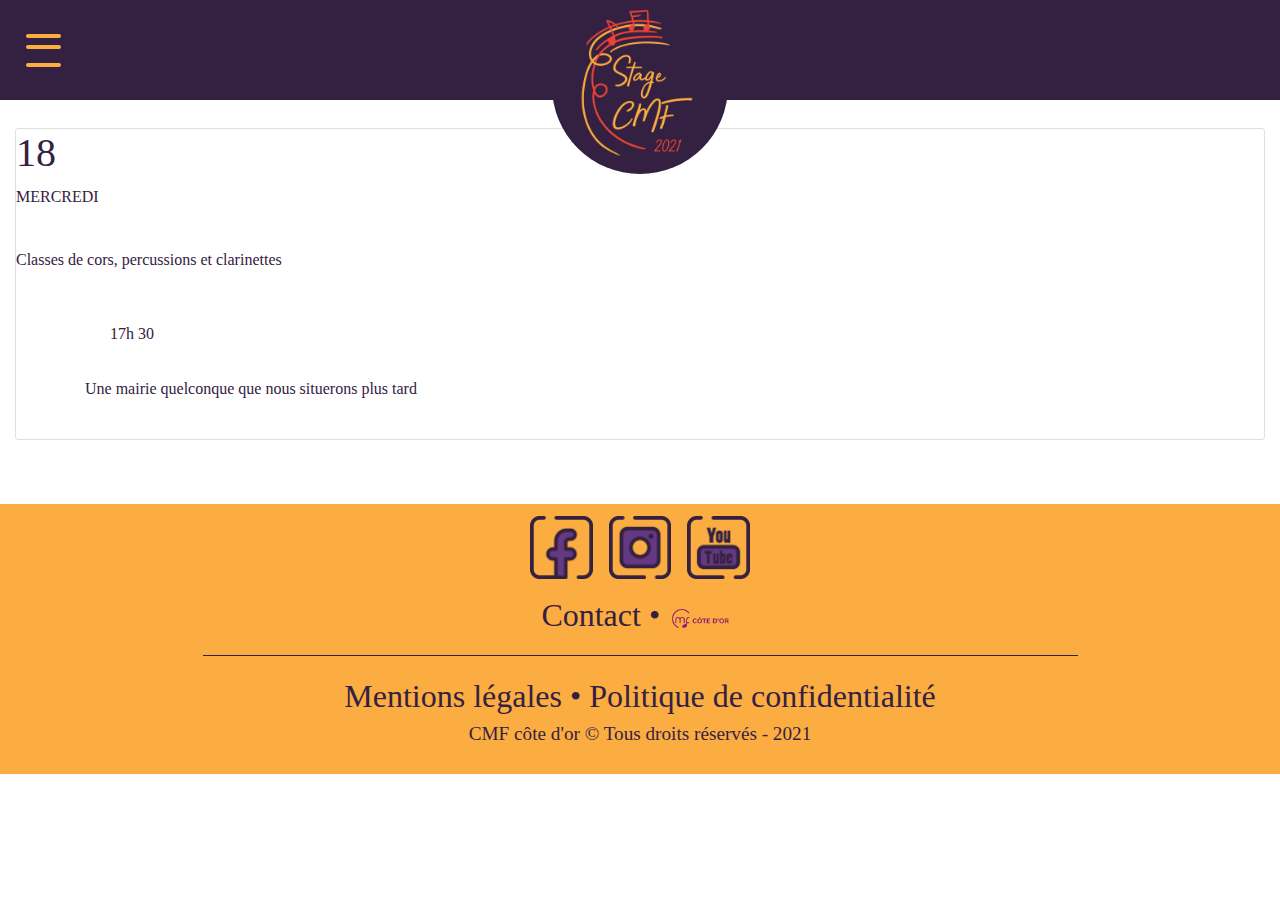
==== html/agenda.html @ ecbdf02f "Contact page now finished" ====
<!-- Site Web Stage CMF Côte d'Or - 2021 - Page Contact -->

<!DOCTYPE html>

  <html lang = "fr">

    <head>

      <meta charset = "utf-8"/>
      <meta name="viewport" content="width=device-width, initial-scale=1.0, shrink-to-fit=no">

      <title>Contact</title>

      <link rel="stylesheet" href="https://stackpath.bootstrapcdn.com/bootstrap/4.4.1/css/bootstrap.min.css" integrity="sha384-Vkoo8x4CGsO3+Hhxv8T/Q5PaXtkKtu6ug5TOeNV6gBiFeWPGFN9MuhOf23Q9Ifjh" crossorigin="anonymous">
      <link rel="stylesheet" href="../css/contact.css" />

      <!-- Fonts -->
      <link href="http://fonts.cdnfonts.com/css/segoe-ui-4" rel="stylesheet">
      <link rel="stylesheet" href="../css/styles.css" />

    </head>

    <body>

      <!-- Header -->
      <div class="container-fluid">
        <div class="row">
          <div class="col navbar navbar-expand" style="justify-content: center">


              <!-- Menu Burger -->
              <div class="circle"></div>
              <div class="menu">
                <ul>
                  <li><a href="./presentation.html">Présentation</a></li>
                  <li><a href="./lieux.html">Les lieux du stage</a>
                    <ul>
                      <li><a href="">Châtillon</a></li>
                      <li><a href="">Dijon</a></li>
                      <li><a href="">Auxonne</a></li>
                    </ul>
                  </li>
                  <li><a href="">Tarifs</a></li>
                  <li><a href="">Photos</a></li>
                  <li><a href="">FAQ</a></li>
                  <li><a href="">Partenaires</a></li>
                  <li><a href="">Contact</a></li>
                </ul>
              </div>
              <div class="burger">
                <div class="x"></div>
                <div class="y"></div>
                <div class="z"></div>
              </div>

              <!-- Logo -->
              <div class="circles" style="justify-content: center">
                <a class="navbar-brand" href="../index.html" >
                  <img src="../images/logos/logo2021SansFond.png" style="margin-top: 5px; margin-left: 10px" width="150" alt="Site logo">
                </a>
              </div>

            </div>
        </div>
      </div>

      <!-- Page -->
      <div id="page" class="container-fluid">

        <div class="card gallery-item gallery-item-2" >
            <h1>18 </h1>
            MERCREDI

            <h3 style="color:white; margin-top:5px; margin-bottom: 0px"> Aubade</h3>
              <p> Classes de cors, percussions et clarinettes </p>

          <p>    <svg xmlns="http://www.w3.org/2000/svg" xmlns:xlink="http://www.w3.org/1999/xlink" width="94" height="94" viewBox="0 0 93 93" data-index="1">
                <image style"vertical-align: middle;" id="_121263230_720374918551108_1398251769598262294_n" data-name="121263230_720374918551108_1398251769598262294_n" width="65" height="65" xlink:href="[data-uri]"/>
              </svg>17h 30 </p>

                                <p style="margin-top: -40px"> <svg xmlns="http://www.w3.org/2000/svg" xmlns:xlink="http://www.w3.org/1999/xlink" width="65" height="65" viewBox="0 0 94 94" data-index="2">
              <image id="_121231191_1299289533751947_520776747006135051_n" data-name="121231191_1299289533751947_520776747006135051_n" width="94" height="94" xlink:href="[data-uri]"/>
            </svg> Une mairie quelconque que nous situerons plus tard
            </p>


        </div>

      </div>


      <!-- Footer -->
      <footer class="text-center text-lg-start" style="max-width: 100">
        <div class="container-fluid">

          <div  class="row " style="padding-top: 1%">
              <div class="col-12 justify-content-center">
                <img class="mx-1" src="../images/icones/fbPurple.png" width="3%" />
                <img class="mx-1"  src="../images/icones/igPurple.png" width="3%" />
                <img class="mx-1" src="../images/icones/ytbPurple.png" width="3%" />
              </div>
          </div>
          <div class="row justify align-middle" style="padding-top: 1%">
            <div class="col-lg-12">
              Contact •
              <img class="mx-1 align-middle" src="../images/logos/cmf.png" width="10%" />
            </div>
          </div>
          <div class="row justify align-middle" >
            <div class="col-lg-12">
              <hr width="70%"/>
            </div>
          </div>
          <div class="row justify align-middle" >
            <div class="col-lg-12" style="">
              Mentions légales • Politique de confidentialité
            </div>
          </div>
          <div class="row justify align-middle" >
            <div class="col-lg-12" style="font-size: 0.60em!important; margin-bottom: 2%">
              CMF côte d'or © Tous droits réservés - 2021
            </div>
          </div>
        </div>
      </footer>


      <!-- Scripts -->
      <script src="./scripts/carousel.js"></script>

      <script src="https://code.jquery.com/jquery-3.4.1.slim.min.js" integrity="sha384-J6qa4849blE2+poT4WnyKhv5vZF5SrPo0iEjwBvKU7imGFAV0wwj1yYfoRSJoZ+n" crossorigin="anonymous"></script>

      <script src="https://cdn.jsdelivr.net/npm/popper.js@1.16.0/dist/umd/popper.min.js" integrity="sha384-Q6E9RHvbIyZFJoft+2mJbHaEWldlvI9IOYy5n3zV9zzTtmI3UksdQRVvoxMfooAo" crossorigin="anonymous"></script>

      <script src="https://stackpath.bootstrapcdn.com/bootstrap/4.4.1/js/bootstrap.min.js" integrity="sha384-wfSDF2E50Y2D1uUdj0O3uMBJnjuUD4Ih7YwaYd1iqfktj0Uod8GCExl3Og8ifwB6" crossorigin="anonymous"></script>

      <!-- Scripts Menu Burger  -->
      <script src="https://ajax.googleapis.com/ajax/libs/jquery/1.11.2/jquery.min.js"></script>

      <script type="text/javascript" language="JavaScript" src="../scripts/burgerMenu.js"></script>

    </body>

</html>
---- css/contact.css ----
/* Site Web Stage CMF Côte d'Or - 2021 - Page Contact */


#reseaux img{
  margin-left: 5px;
  margin-right: 5px;
}

/* Partie gauche violette */
#purpleCard {
  color: #FFF;
  background-color: #342141;
  padding: 3%;
}

#purpleCard h2 {
  font: 60px "Segoe UI", sans-serif;
}

#purpleCard a {
  font: 33px "Segoe UI", sans-serif;
  color: #FFF;
}

#mail {
  margin-top: 4%;
}

#tel {
  margin-top: 4%;
}

#reseaux {

}

#retrouvez {
  font: 33px "Segoe UI", sans-serif;
}

#stage {
  font: 25px "Segoe UI", sans-serif;
}

/* Footer */
footer{
    background-color: #FBAD41;
    font-size: 2em;
}

/* Barre de footer */
hr{
  height:1px;
  border:none;
  color:#342141;
  background-color:#342141;
}

@media screen and (max-width: 1430px) {
  .cardItem{
    font-size: 30px!important;
  }
}

@media screen and (max-width: 1300px) {
  .cardItem{
    font-size: 25px!important;
  }
}

@media screen and (max-width: 1300px) {
  .cardItem{
    font-size: 20px!important;
    vertical-align: middle;
  }
  #purpleCard a{
    margin-left:10%;
    margin-top: 50px;
  }
}


@media screen and (max-width: 1000px) {
  #purpleCard img{
      width: 40px!important;
      height: 40px!important;
  }
  .btn{
    font-size: 17px!important;
  }
}

@media screen and (max-width: 400px) {
  p{
    font-size: 20px!important;
  }
}

@media screen and (max-width: 600px) {
  .question .row{
    margin-top: 40px;
    margin-bottom: 20px;
  }
  footer{
    margin-top: 50px;
  }
}


@media screen and (max-width: 500px) {
  #purpleCard{
    padding-left: 7%;
  }
}

@media screen and (min-width: 768px) and (max-width: 768px) {
     #purpleCard{
    
     }
 }



@media screen and (max-width: 325px) {
  .cardItem{
    font-size: 17px !important;
    margin-left: 5%;
  }
}

/* Fonts */

@font-face {
    font-family: SegoeUI;
    src:
        local("Segoe UI Light"),
        url(//c.s-microsoft.com/static/fonts/segoe-ui/west-european/light/latest.woff2) format("woff2"),
        url(//c.s-microsoft.com/static/fonts/segoe-ui/west-european/light/latest.woff) format("woff"),
        url(//c.s-microsoft.com/static/fonts/segoe-ui/west-european/light/latest.ttf) format("truetype");
    font-weight: 100;
}

@font-face {
    font-family: SegoeUI;
    src:
        local("Segoe UI Semilight"),
        url(//c.s-microsoft.com/static/fonts/segoe-ui/west-european/semilight/latest.woff2) format("woff2"),
        url(//c.s-microsoft.com/static/fonts/segoe-ui/west-european/semilight/latest.woff) format("woff"),
        url(//c.s-microsoft.com/static/fonts/segoe-ui/west-european/semilight/latest.ttf) format("truetype");
    font-weight: 200;
}

@font-face {
    font-family: SegoeUI;
    src:
        local("Segoe UI"),
        url(//c.s-microsoft.com/static/fonts/segoe-ui/west-european/normal/latest.woff2) format("woff2"),
        url(//c.s-microsoft.com/static/fonts/segoe-ui/west-european/normal/latest.woff) format("woff"),
        url(//c.s-microsoft.com/static/fonts/segoe-ui/west-european/normal/latest.ttf) format("truetype");
    font-weight: 400;
}

@font-face {
    font-family: SegoeUI;
    src:
        local("Segoe UI Semibold"),
        url(//c.s-microsoft.com/static/fonts/segoe-ui/west-european/semibold/latest.woff2) format("woff2"),
        url(//c.s-microsoft.com/static/fonts/segoe-ui/west-european/semibold/latest.woff) format("woff"),
        url(//c.s-microsoft.com/static/fonts/segoe-ui/west-european/semibold/latest.ttf) format("truetype");
    font-weight: 600;
}

@font-face {
    font-family: SegoeUI;
    src:
        local("Segoe UI Bold"),
        url(//c.s-microsoft.com/static/fonts/segoe-ui/west-european/bold/latest.woff2) format("woff2"),
        url(//c.s-microsoft.com/static/fonts/segoe-ui/west-european/bold/latest.woff) format("woff"),
        url(//c.s-microsoft.com/static/fonts/segoe-ui/west-european/bold/latest.ttf) format("truetype");
    font-weight: 700;
}
---- css/styles.css ----
/* Site Web Stage CMF Côte d'Or - 2021 - Page d'accueil */
/* FICHIER CSS COMMUN A TOUTES LES PAGES */

body {
  font-family: "Segoe UI";
  color: #342141;
  background-color: white;
  text-align: justify;
}

#navbar-logo-mobile{
  display:none;
}

/* Menu burger
  x, y et z représentent les 3 trois du burger
  y disparaît et x et z forment une croix lorsque l'on clique sur le menu
*/
.burger {
    height: 30px;
    width: 40px;
    position: absolute;
    top: 21px;
    left: 26px;
    cursor: pointer;
    z-index: 3;
    position: fixed;
}

.x,
.y,
.z {
    position: absolute;
    margin: auto;
    top: 0px; bottom: 0px;
    background: #FBAD41;
    border-radius:2px;
    -webkit-transition: all 200ms ease-out;
    -moz-transition: all 200ms ease-out;
    -ms-transition: all 200ms ease-out;
    -o-transition: all 200ms ease-out;
    transition: all 200ms ease-out;
}
.x,
.y,
.z {
  height: 4px;
  width: 35px;
}
.y{
  top: 22px;
}
.z{
  top: 44px;
}

.collapse{
    top: 20px;
    background:#342141;
    -webkit-transition: all 70ms ease-out;
    -moz-transition: all 70ms ease-out;
    -ms-transition: all 70ms ease-out;
    -o-transition: all 70ms ease-out;
    transition: all 70ms ease-out;
}

.collapse:not(.show){
    display: inline;
}

.rotate30{
    -ms-transform: rotate(30deg);
    -webkit-transform: rotate(30deg);
    transform: rotate(30deg);
    -webkit-transition: all 50ms ease-out;
    -moz-transition: all 50ms ease-out;
    -ms-transition: all 50ms ease-out;
    -o-transition: all 50ms ease-out;
    transition: all 50ms ease-out;
}

.rotate150{
    -ms-transform: rotate(150deg);
    -webkit-transform: rotate(150deg);
    transform: rotate(150deg);
    -webkit-transition: all 50ms ease-out;
    -moz-transition: all 50ms ease-out;
    -ms-transition: all 50ms ease-out;
    -o-transition: all 50ms ease-out;
    transition: all 50ms ease-out;
}

.rotate45{
    -ms-transform: rotate(45deg);
    -webkit-transform: rotate(45deg);
    transform: rotate(45deg);
    -webkit-transition: all 100ms ease-out;
    -moz-transition: all 100ms ease-out;
    -ms-transition: all 100ms ease-out;
    -o-transition: all 100ms ease-out;
    transition: all 100ms ease-out;
}

.rotate135{
    -ms-transform: rotate(135deg);
    -webkit-transform: rotate(135deg);
    transform: rotate(135deg);
    -webkit-transition: all 100ms ease-out;
    -moz-transition: all 100ms ease-out;
    -ms-transition: all 100ms ease-out;
    -o-transition: all 100ms ease-out;
    transition: all 100ms ease-out;
}

/* Barre de navigation */
.navbar{
  height: 100px;
  background:#342141;
  position: fixed;
  z-index: 5;
}

.circles {
    top: -10%;
    background:#342141;
    border-radius: 50%;
    height: 11em;
    position: relative;
    width: 11em;
    margin-top: 5.5em;
}

.circle-icon {
    fill: currentColor;
    height: 50%;
    left: 50%;
    position: absolute;
    stroke: currentColor;
    stroke-width: 0;
    top: 50%;
    transform: translate(-50%, -50%);
    width: 50%;
}

/* Cercle du menu */
.circle{
    border-radius: 50%;
    width: 0px;
    height: 0px;
    position:absolute;
    top: 35px;
    left: 36px;
    background:#FBAD41;
    opacity:1;
    -webkit-transition: all 300ms cubic-bezier(0.000, 0.995, 0.990, 1.000);
    -moz-transition: all 300ms cubic-bezier(0.000, 0.995, 0.990, 1.000);
    -ms-transition: all 300ms cubic-bezier(0.000, 0.995, 0.990, 1.000);
    -o-transition: all 300ms cubic-bezier(0.000, 0.995, 0.990, 1.000);
    transition: all 300ms cubic-bezier(0.000, 0.995, 0.990, 1.000);
    z-index: 2;
}

.circle.expand{
    width: 90%;
    height: 1500%;
    top: -560px;
    left: -565px;
    -webkit-transition: all 400ms cubic-bezier(0.000, 0.995, 0.990, 1.000);
    -moz-transition: all 400ms cubic-bezier(0.000, 0.995, 0.990, 1.000);
    -ms-transition: all 400ms cubic-bezier(0.000, 0.995, 0.990, 1.000);
    -o-transition: all 400ms cubic-bezier(0.000, 0.995, 0.990, 1.000);
    transition: all 400ms cubic-bezier(0.000, 0.995, 0.990, 1.000);
}

/* Menu */
.menu {
    height: 568px;
    width: 100%;
    position: absolute;
    top: 0px;
    left: 0px;
    margin-top: 4%;
    display: none;
}

/* Premières catégories du menu */
.menu ul li {
    list-style: none;
    position:absolute;
    left:30%;
    opacity:0;
    text-align:left;
    z-index: 3;
    font-size:0px;
    -webkit-transition: all 70ms cubic-bezier(0.000, 0.995, 0.990, 1.000);
    -moz-transition: all 70ms cubic-bezier(0.000, 0.995, 0.990, 1.000);
    -ms-transition: all 70ms cubic-bezier(0.000, 0.995, 0.990, 1.000);
    -o-transition: all 70ms cubic-bezier(0.000, 0.995, 0.990, 1.000);
    transition: all 70ms cubic-bezier(0.000, 0.995, 0.990, 1.000);
}

li > ul {
 display: none;
}

li:hover > ul{
 display:contents;
}

.menu ul li:hover ul li {
   left: 25px;
   top: 0px;
}

.menu ul li a {
    color:#EF4536;
    text-decoration: none;
    font: bold 40px "Segoe UI", sans-serif;
}

.menu ul li a:hover {
  color:#342141;
}

.menu li.animate{
    font-size:21px;
    opacity:1;
    -webkit-transition: all 150ms cubic-bezier(0.000, 0.995, 0.990, 1.000);
    -moz-transition: all 150ms cubic-bezier(0.000, 0.995, 0.990, 1.000);
    -ms-transition: all 150ms cubic-bezier(0.000, 0.995, 0.990, 1.000);
    -o-transition: all 150ms cubic-bezier(0.000, 0.995, 0.990, 1.000);
    transition: all 150ms cubic-bezier(0.000, 0.995, 0.990, 1.000);
}

.menu ul li ul {
  position: relative;
}

.menu > ul {
    top: 150%;
    position : absolute;
    left: 4%;
}
 .shown{
  display:contents!important;
}


.menu ul li {
  position : relative;
}

.menu > ul > li.animate:nth-of-type(1){
  position: relative;
    transition-delay: 0.0s;
}
.menu > ul > li.animate:nth-of-type(2){
  position: relative;
    transition-delay: 0.03s;
}
.menu > ul > li.animate:nth-of-type(3){
  position: relative;
    transition-delay: 0.06s;
}
.menu > ul > li.animate:nth-of-type(4){
  position: relative;
    transition-delay: 0.09s;
}
.menu > ul > li.animate:nth-of-type(5){
  position: relative;
    transition-delay: 0.12s;
}
.menu > ul > li.animate:nth-of-type(6){
  position: relative;
    transition-delay: 0.15s;
}
.menu > ul > li.animate:nth-of-type(7){
  position: relative;
    transition-delay: 0.18s;
    padding-bottom: 10%;
    }

/* Titre */
h2 {
  color: #FBAD41;
  font: bold 50px "Segoe UI", sans-serif;
  margin-left: 5%;
}

button{
  background-color: #342141!important;
  border-style: none!important;
  border-radius: 35px!important;
  padding-left: 25px!important;
  padding-right: 25px!important;
  font-size: 30px!important;
}

#page {
  margin-bottom: 5%;
  margin-top: 10%;
}


/*
          RESPONSIVE
*/

/* Middle Size PC */



@media screen and (max-width: 1440px) {
  #presentation {
    font: 35px "Segoe UI", sans-serif;
  }

  #presentation h1 {
    font: bold 55px "Segoe UI", sans-serif;
  }
  #logo{
    margin-bottom: -1%;
  }
  #logo img {
    height : 60%;
  }

  footer img{
    width: 5%;
  }
}

@media screen and (max-width: 1370px) {
  .underline{
    width: 12%;
  }
}

@media screen and (max-height: 850px) {
    footer img{
      width: 8%;
    }
}

@media screen and (max-width: 1250px) {
  #page{
    margin-top: 170px;
  }
}





/* Phones */

@media screen and (max-width: 1000px) {

    .burger {
        top: 21px;
        left: 75%;
    }
    .circle.expand{
        width: 4000%;
        height: 4000%;
        top: -1550%;
    }
    #layer {
      background-color: rgba(52, 33, 65, 0.7);
      color:#FBAD41;
      position: absolute;
      top: 0;
      left: 0;
      width: 100%;
      height: 98%;
}
  #navbar-logo-mobile{
    display:block;
  }
  .navbar{
    height: 110px;
  }
  .menu > ul{
    top: 120%;
    left: -10%;
  }
  .circles{
    display: none;
  }
  #page{
    margin-top: 150px;
  }
}

@media screen and (max-width: 700px) {

  .underline{
    width:19%;
  }
}

@media screen and (max-width: 600px) {

  .underline{
    width:24%;
  }
}

@media screen and (max-width: 480px) {

  .underline{
    width:29%;
  }
}

@media screen and (max-width: 420px) {

  footer img{
    width: 14%;
  }
  footer{
    font-size:18px;
  }
  .menu > ul{
    top: 120%;
    left: -30%;
  }
}

@media screen and (max-width: 370px) {

  .underline{
    width:35%;
  }
  .justify-content-center h4{
    font-size:20px;
  }
  .menu ul {
    left:-20%;
  }
  .menu ul li a{
    font-size: 30px!important;
  }
}
@media screen and (max-width: 335px) {

  .underline{
    width:44%;
  }
}

@media screen and (max-width: 260px) {

  .underline{
    width:53%;
  }
}

@media screen and (max-width: 420px) {
    footer img{
      width: 14%;
    }
    footer{
      font-size:18px;
    }
    .menu > ul{
      top: 120%;
      left: -30%;
    }
}

@media screen and (max-width: 380px) {
    .menu ul li a{
      font-size: 30px!important;
    }
    .menu ul {
      left:-20%;
    }
}
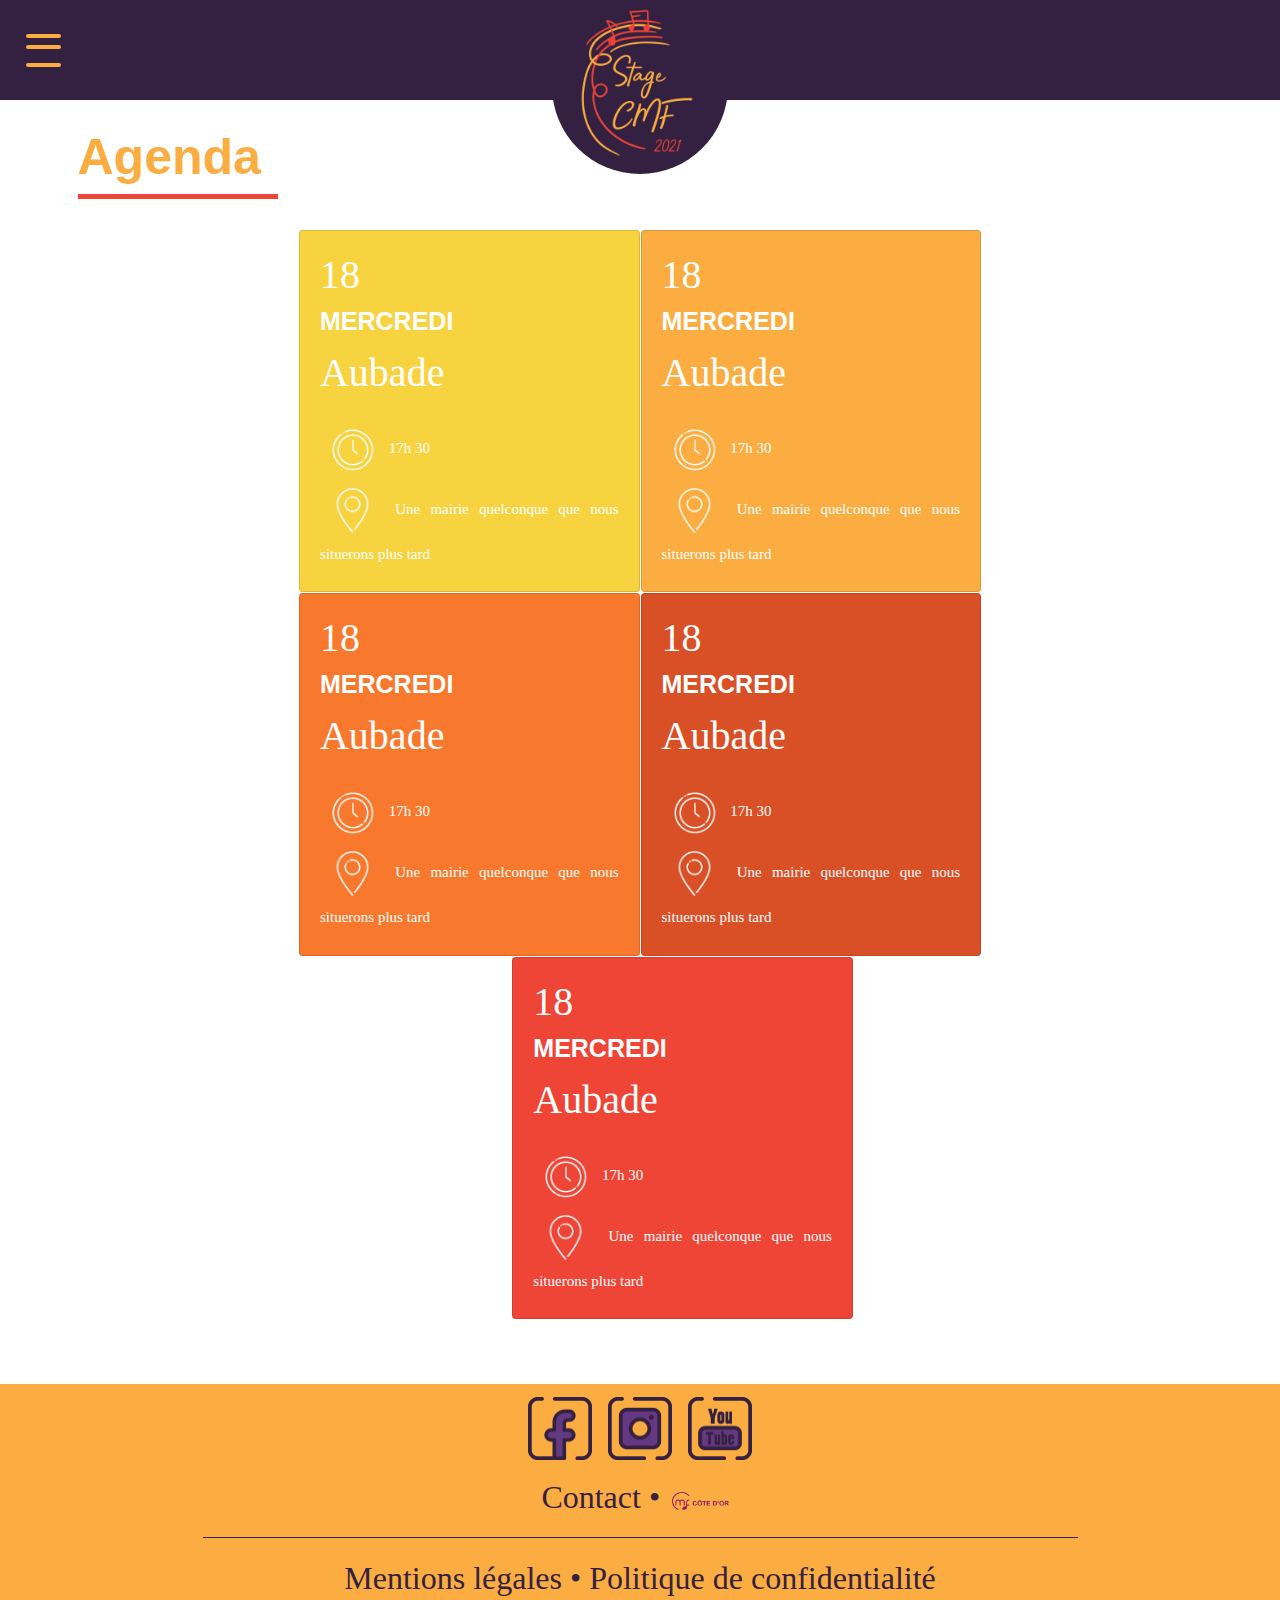
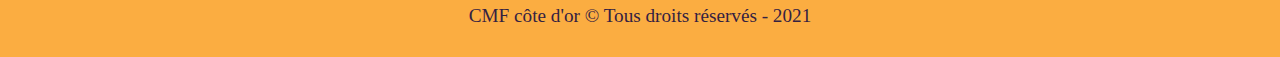
==== commit f194e725: "Agenda created" ====
--- a/html/agenda.html
+++ b/html/agenda.html
@@ -12,11 +12,12 @@
       <title>Contact</title>
 
       <link rel="stylesheet" href="https://stackpath.bootstrapcdn.com/bootstrap/4.4.1/css/bootstrap.min.css" integrity="sha384-Vkoo8x4CGsO3+Hhxv8T/Q5PaXtkKtu6ug5TOeNV6gBiFeWPGFN9MuhOf23Q9Ifjh" crossorigin="anonymous">
-      <link rel="stylesheet" href="../css/contact.css" />
 
       <!-- Fonts -->
       <link href="http://fonts.cdnfonts.com/css/segoe-ui-4" rel="stylesheet">
       <link rel="stylesheet" href="../css/styles.css" />
+      <link rel="stylesheet" href="../css/agenda.css" />
+
 
     </head>
 
@@ -26,6 +27,7 @@
       <div class="container-fluid">
         <div class="row">
           <div class="col navbar navbar-expand" style="justify-content: center">
+            <img id="navbar-logo-mobile" src="../images/logos/logo2021SansFond.png" style="margin-top: 0%; margin-left: -75%" width="100" alt="Site logo">
 
 
               <!-- Menu Burger -->
@@ -67,26 +69,126 @@
       <!-- Page -->
       <div id="page" class="container-fluid">
 
-        <div class="card gallery-item gallery-item-2" >
-            <h1>18 </h1>
-            MERCREDI
-
-            <h3 style="color:white; margin-top:5px; margin-bottom: 0px"> Aubade</h3>
-              <p> Classes de cors, percussions et clarinettes </p>
-
-          <p>    <svg xmlns="http://www.w3.org/2000/svg" xmlns:xlink="http://www.w3.org/1999/xlink" width="94" height="94" viewBox="0 0 93 93" data-index="1">
-                <image style"vertical-align: middle;" id="_121263230_720374918551108_1398251769598262294_n" data-name="121263230_720374918551108_1398251769598262294_n" width="65" height="65" xlink:href="[data-uri]"/>
-              </svg>17h 30 </p>
-
-                                <p style="margin-top: -40px"> <svg xmlns="http://www.w3.org/2000/svg" xmlns:xlink="http://www.w3.org/1999/xlink" width="65" height="65" viewBox="0 0 94 94" data-index="2">
-              <image id="_121231191_1299289533751947_520776747006135051_n" data-name="121231191_1299289533751947_520776747006135051_n" width="94" height="94" xlink:href="[data-uri]"/>
-            </svg> Une mairie quelconque que nous situerons plus tard
-            </p>
-
-
-        </div>
-
-      </div>
+        <div class="row">
+          <div id="title" class="col">
+            <!-- FAQ -->
+            <h2>Agenda</h2>
+            <div class="underline"></div>
+          </div>
+        </div>
+
+        <div class="row justify-content-md-center">
+          <div class="col-1 col-lg-2"> </div>
+              <div class="col-12 col-lg-4 col-left">
+                <div class="card item item-left" id="yellow-background">
+                  <h1>18 </h1>
+                  <h2> MERCREDI </h2>
+
+                  <h1 style="color:white; margin-top:5px; margin-bottom: 0px"> Aubade</h1>
+
+                <p class="first-text" style="vertical-align: middle;">
+                  <svg xmlns="http://www.w3.org/2000/svg" xmlns:xlink="http://www.w3.org/1999/xlink" width="65" height="65" viewBox="0 0 93 93" data-index="1">
+                      <image  id="_121263230_720374918551108_1398251769598262294_n" data-name="121263230_720374918551108_1398251769598262294_n" width="94" height="94" xlink:href="[data-uri]"/>
+                    </svg> 17h 30 </p>
+
+                                      <p style="margin-top: -20px"> <svg xmlns="http://www.w3.org/2000/svg" xmlns:xlink="http://www.w3.org/1999/xlink" width="65" height="65" viewBox="0 0 94 94" data-index="2">
+                    <image id="_121231191_1299289533751947_520776747006135051_n" data-name="121231191_1299289533751947_520776747006135051_n" width="94" height="94" xlink:href="[data-uri]"/>
+                  </svg> Une mairie quelconque que nous situerons plus tard
+                  </p>
+
+                </div>
+              </div>
+
+              <div class="col-12 col-lg-4">
+                <div class="card item"  id="orange-background-pale">
+                  <h1>18 </h1>
+                  <h2> MERCREDI </h2>
+
+                  <h1 style="color:white; margin-top:5px; margin-bottom: 0px"> Aubade</h1>
+
+                <p class="first-text" style="vertical-align: middle;">
+                  <svg xmlns="http://www.w3.org/2000/svg" xmlns:xlink="http://www.w3.org/1999/xlink" width="65" height="65" viewBox="0 0 93 93" data-index="1">
+                      <image  id="_121263230_720374918551108_1398251769598262294_n" data-name="121263230_720374918551108_1398251769598262294_n" width="94" height="94" xlink:href="[data-uri]"/>
+                    </svg> 17h 30 </p>
+
+                                      <p style="margin-top: -20px"> <svg xmlns="http://www.w3.org/2000/svg" xmlns:xlink="http://www.w3.org/1999/xlink" width="65" height="65" viewBox="0 0 94 94" data-index="2">
+                    <image id="_121231191_1299289533751947_520776747006135051_n" data-name="121231191_1299289533751947_520776747006135051_n" width="94" height="94" xlink:href="[data-uri]"/>
+                  </svg> Une mairie quelconque que nous situerons plus tard
+                  </p>
+
+                </div>
+              </div>
+
+              <div class="col-1 col-lg-2"> </div>
+
+            </div>
+            <div class="row justify-content-md-center">
+              <div class="col-1 col-lg-2"> </div>
+                  <div class="col-12 col-lg-4 col-left">
+                    <div class="card item item-left" id="orange-background">
+                      <h1>18 </h1>
+                      <h2> MERCREDI </h2>
+
+                      <h1 style="color:white; margin-top:5px; margin-bottom: 0px"> Aubade</h1>
+
+                    <p class="first-text" style="vertical-align: middle">
+                      <svg xmlns="http://www.w3.org/2000/svg" xmlns:xlink="http://www.w3.org/1999/xlink" width="65" height="65" viewBox="0 0 93 93" data-index="1">
+                          <image  id="_121263230_720374918551108_1398251769598262294_n" data-name="121263230_720374918551108_1398251769598262294_n" width="94" height="94" xlink:href="[data-uri]"/>
+                        </svg> 17h 30 </p>
+
+                                          <p style="margin-top: -20px"> <svg xmlns="http://www.w3.org/2000/svg" xmlns:xlink="http://www.w3.org/1999/xlink" width="65" height="65" viewBox="0 0 94 94" data-index="2">
+                        <image id="_121231191_1299289533751947_520776747006135051_n" data-name="121231191_1299289533751947_520776747006135051_n" width="94" height="94" xlink:href="[data-uri]"/>
+                      </svg> Une mairie quelconque que nous situerons plus tard
+                      </p>
+
+                    </div>
+                  </div>
+
+                  <div class="col-12 col-lg-4">
+                    <div class="card item" id="orange-background-dark" >
+                      <h1>18 </h1>
+                      <h2> MERCREDI </h2>
+
+                      <h1 style="color:white; margin-top:5px; margin-bottom: 0px"> Aubade</h1>
+
+                    <p class="first-text" style="vertical-align: middle;">
+                      <svg xmlns="http://www.w3.org/2000/svg" xmlns:xlink="http://www.w3.org/1999/xlink" width="65" height="65" viewBox="0 0 93 93" data-index="1">
+                          <image  id="_121263230_720374918551108_1398251769598262294_n" data-name="121263230_720374918551108_1398251769598262294_n" width="94" height="94" xlink:href="[data-uri]"/>
+                        </svg> 17h 30 </p>
+
+                                          <p style="margin-top: -20px"> <svg xmlns="http://www.w3.org/2000/svg" xmlns:xlink="http://www.w3.org/1999/xlink" width="65" height="65" viewBox="0 0 94 94" data-index="2">
+                        <image id="_121231191_1299289533751947_520776747006135051_n" data-name="121231191_1299289533751947_520776747006135051_n" width="94" height="94" xlink:href="[data-uri]"/>
+                      </svg> Une mairie quelconque que nous situerons plus tard
+                      </p>
+
+                    </div>
+                  </div>
+
+                  <div class="col-1 col-lg-2"> </div>
+
+                  <div class="col-12 col-lg-4 col-left">
+                    <div class="card item item-left" id="red-background">
+                      <h1>18 </h1>
+                      <h2> MERCREDI </h2>
+
+                      <h1 style="color:white; margin-top:5px; margin-bottom: 0px"> Aubade</h1>
+
+                    <p class="first-text" style="vertical-align: middle">
+                      <svg xmlns="http://www.w3.org/2000/svg" xmlns:xlink="http://www.w3.org/1999/xlink" width="65" height="65" viewBox="0 0 93 93" data-index="1">
+                          <image  id="_121263230_720374918551108_1398251769598262294_n" data-name="121263230_720374918551108_1398251769598262294_n" width="94" height="94" xlink:href="[data-uri]"/>
+                        </svg> 17h 30 </p>
+
+                                          <p style="margin-top: -20px"> <svg xmlns="http://www.w3.org/2000/svg" xmlns:xlink="http://www.w3.org/1999/xlink" width="65" height="65" viewBox="0 0 94 94" data-index="2">
+                        <image id="_121231191_1299289533751947_520776747006135051_n" data-name="121231191_1299289533751947_520776747006135051_n" width="94" height="94" xlink:href="[data-uri]"/>
+                      </svg> Une mairie quelconque que nous situerons plus tard
+                      </p>
+
+                    </div>
+                  </div>
+
+                </div>
+
+        </div>
 
 
       <!-- Footer -->
--- a/css/styles.css
+++ b/css/styles.css
@@ -301,6 +301,19 @@
   margin-top: 10%;
 }
 
+footer{
+    background-color: #FBAD41;
+    font-size: 2em;
+}
+
+/* Barre de footer */
+hr{
+  height:1px;
+  border:none;
+  color:#342141;
+  background-color:#342141;
+}
+
 
 /*
           RESPONSIVE
@@ -400,10 +413,12 @@
 }
 
 @media screen and (max-width: 600px) {
-
   .underline{
     width:24%;
   }
+  footer{
+      margin-top: 50px;
+    }
 }
 
 @media screen and (max-width: 480px) {
--- a/css/agenda.css
+++ b/css/agenda.css
@@ -0,0 +1,270 @@
+
+
+.item {
+  background-color: #EF4536; color:white;
+  padding: 20px;
+  height: 0;
+  padding-bottom: 80%;
+  width: 80%;
+}
+#yellow-background{
+  background-color: #F7D340;
+}
+
+#orange-background-pale{
+  background-color: #FBAD41;
+}
+
+#orange-background{
+  background-color: #F8792D;
+}
+
+#orange-background-dark{
+  background-color: #D95027;
+}
+
+#red-background{
+  background-color: #EF4536;
+}
+
+.underline {
+  margin-left: 5%;
+  height: 5px;
+  background-color: #EF4536;
+  width: 10%;
+  margin-bottom: 30px;
+}
+
+
+.item-left{
+  float:right;
+}
+.first-text{
+  margin-top: 20px;
+}
+.col-12{
+  padding: 0.5px!important;
+}
+
+.item h1{
+  font-size: 60px;
+}
+
+.item h2{
+  font-size: 30px;
+  color: white;
+  margin-left: 0px;
+}
+
+.item p{
+  font-size: 20px;
+}
+
+@media screen and (max-width: 1500px) {
+  .item h1{
+    font-size: 50px;
+  }
+
+  .item h2{
+    font-size: 25px;
+  }
+
+  .item p{
+    font-size: 18px;
+  }
+  .underline {
+    width: 13%;
+  }
+
+
+}
+@media screen and (max-width: 1330px) {
+  .item h1{
+    font-size: 40px;
+  }
+
+  .item h2{
+    font-size: 25px;
+  }
+
+  .item p{
+    font-size: 15px;
+  }
+  .underline {
+    width: 16%;
+  }
+}
+
+@media screen and (max-width: 1230px) {
+  .item h1{
+    font-size: 34px;
+  }
+
+  .item h2{
+    font-size: 22px;
+  }
+
+  .item p{
+    font-size: 15px;
+  }
+}
+
+@media screen and (max-width: 1050px) {
+  .item h1{
+    font-size: 35px;
+  }
+  .underline {
+    width: 20%;
+  }
+}
+
+@media screen and (max-width: 992px) {
+  .item-left{
+    margin-bottom: 1px;
+  }
+  .item {
+    float: none;
+    margin-left: auto;
+    margin-right: auto;
+    margin-bottom: 5px;
+    width: 70%;
+    padding-bottom: 70%;
+  }
+  .col-12{
+    justify-content: center;
+  }
+  .col-1{
+    display: none!important;
+  }
+  .item h1{
+    font-size: 65px;
+  }
+  .item h2{
+    font-size: 35px;
+  }
+  .item p{
+    font-size: 25px;
+  }
+  .underline {
+    width: 24%;
+  }
+}
+
+@media screen and (max-width: 700px) {
+  .item h1{
+    font-size: 55px;
+  }
+  .item h2{
+    font-size: 30px;
+  }
+  .item p{
+    font-size: 20px;
+  }
+  .underline {
+    width: 27%;
+  }
+}
+@media screen and (max-width: 630px) {
+  .item h1{
+    font-size: 55px;
+  }
+  .item h2{
+    font-size: 30px;
+  }
+  .item p{
+    font-size: 20px;
+  }
+  .first-text{
+    margin-top: 5px;
+  }
+  .underline {
+    width: 34%;
+  }
+}
+
+@media screen and (max-width: 534px) {
+  .item h1{
+    font-size: 45px;
+  }
+  .item h2{
+    font-size: 25px;
+  }
+  .item p{
+    font-size: 16px;
+  }
+  .underline {
+    width: 38%;
+  }
+}
+
+@media screen and (max-width: 484px) {
+  .item h1{
+    font-size: 35px;
+  }
+  .item h2{
+    font-size: 20px;
+  }
+  .item p{
+    font-size: 16px;
+  }
+  .underline {
+    width: 50%;
+  }
+}
+@media screen and (max-width: 431px) {
+  .item h1{
+    font-size: 30px;
+  }
+  .item h2{
+    font-size: 15px;
+  }
+  .item p{
+    font-size: 13px;
+  }
+}
+
+@media screen and (max-width: 401px) {
+  .item h1{
+    font-size: 20px;
+  }
+  .item h2{
+    font-size: 15px;
+  }
+  .item p{
+    font-size: 13px;
+  }
+  .item {
+    padding: 5px;
+    padding-bottom: 70%;
+  }
+  svg{
+    height: 50px;
+    width: 50px;
+  }
+  .underline {
+    width: 57%;
+  }
+}
+
+@media screen and (max-width: 300px) {
+  .item h1{
+    font-size: 15px;
+  }
+  .item h2{
+    font-size: 13px;
+  }
+  .item p{
+    font-size: 11px;
+  }
+  .item {
+    padding: 5px;
+    padding-bottom: 70%;
+  }
+  svg{
+    height: 35px;
+    width: 35px;
+  }
+  .underline {
+    width: 70%;
+  }
+}
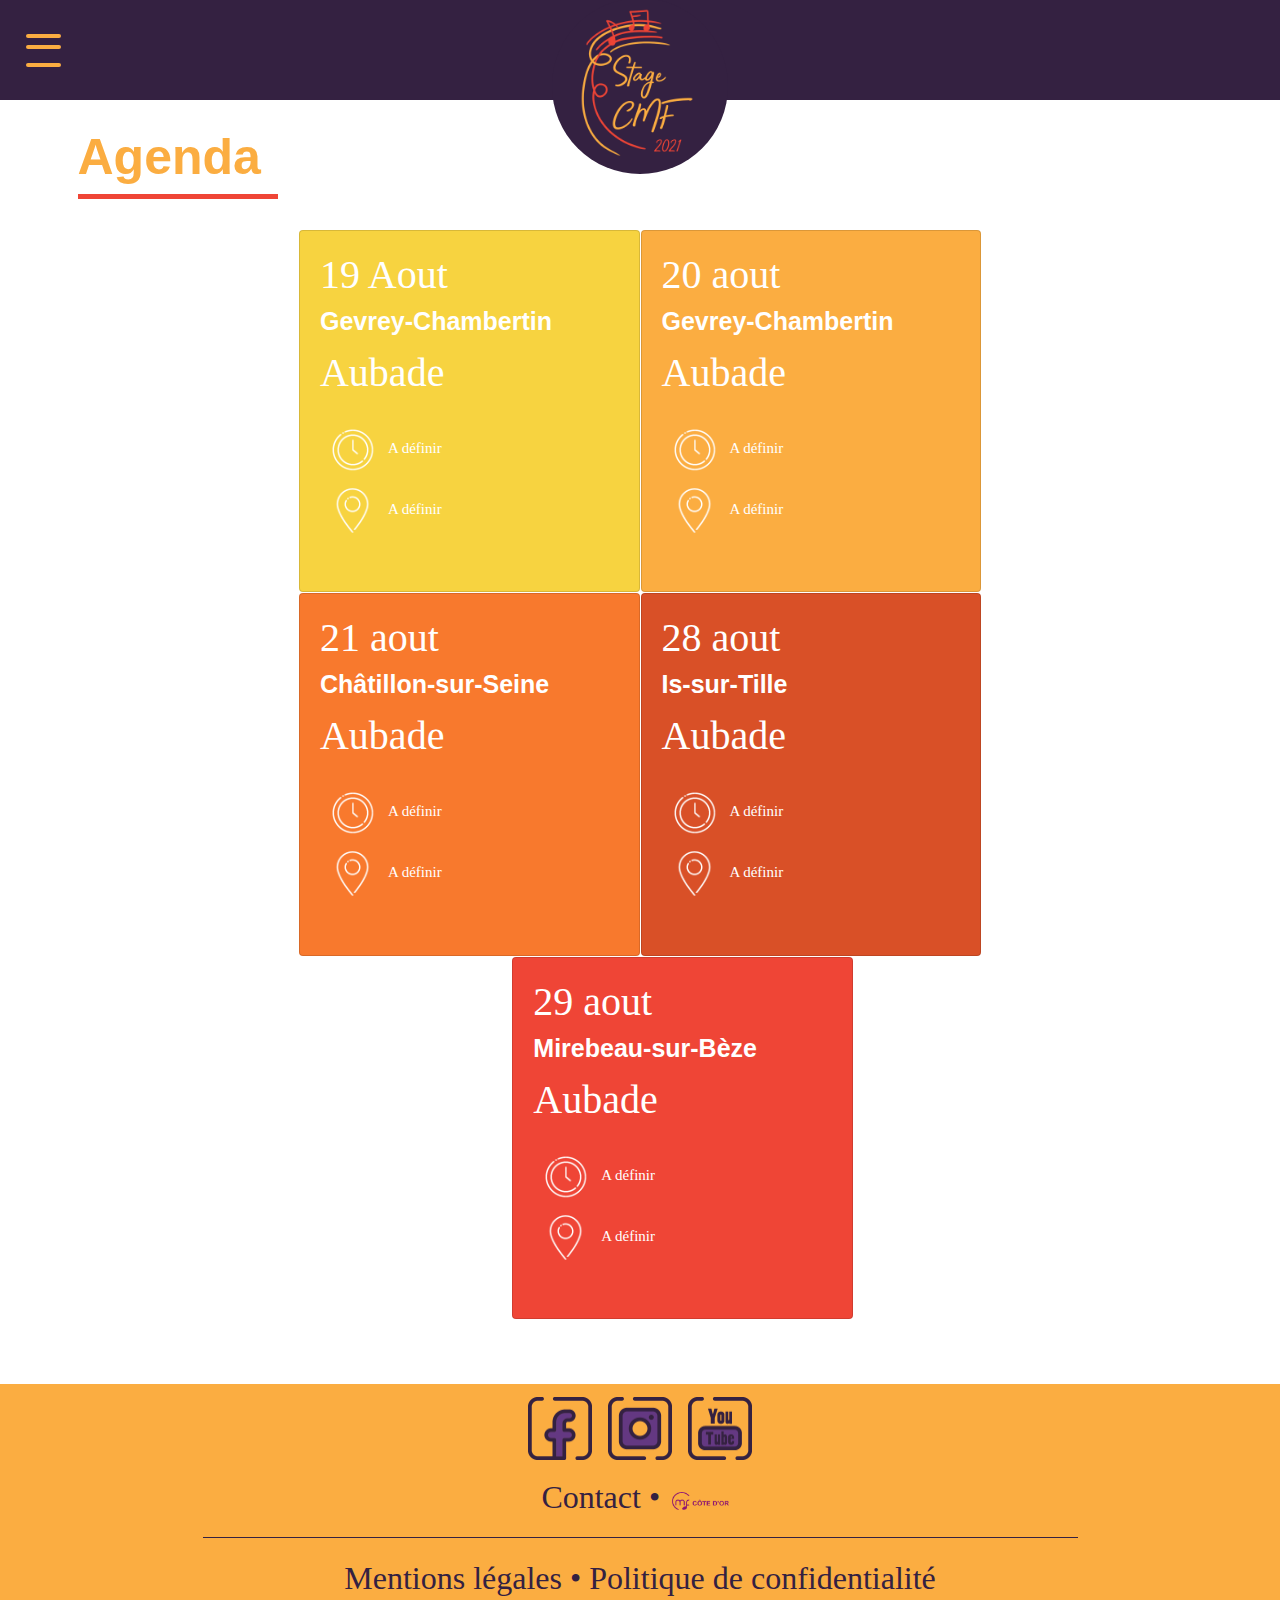
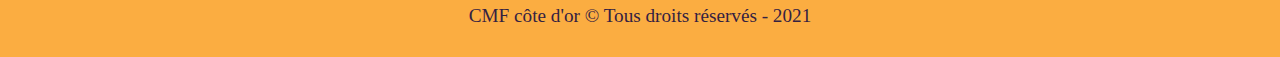
==== commit 71891adb: "qefseofni" ====
--- a/html/agenda.html
+++ b/html/agenda.html
@@ -34,8 +34,8 @@
               <div class="circle"></div>
               <div class="menu">
                 <ul>
-                  <li><a href="./presentation.html">Présentation</a></li>
-                  <li><a href="./lieux.html">Les lieux du stage</a>
+                  <li><a href="./html/presentation.html">Présentation</a></li>
+                  <li><a href="">Les lieux du stage</a>
                     <ul>
                       <li><a href="">Châtillon</a></li>
                       <li><a href="">Dijon</a></li>
@@ -55,9 +55,13 @@
                 <div class="z"></div>
               </div>
 
+
+                <div class="fond-transparent" style="z-index: 1; opacity: 0.6;background-color: #342141; height: 500vh; width: 500vh; position: fixed">
+                </div>
+
               <!-- Logo -->
               <div class="circles" style="justify-content: center">
-                <a class="navbar-brand" href="../index.html" >
+                <a class="navbar-brand" href="index.html" >
                   <img src="../images/logos/logo2021SansFond.png" style="margin-top: 5px; margin-left: 10px" width="150" alt="Site logo">
                 </a>
               </div>
@@ -65,7 +69,6 @@
             </div>
         </div>
       </div>
-
       <!-- Page -->
       <div id="page" class="container-fluid">
 
@@ -81,19 +84,19 @@
           <div class="col-1 col-lg-2"> </div>
               <div class="col-12 col-lg-4 col-left">
                 <div class="card item item-left" id="yellow-background">
-                  <h1>18 </h1>
-                  <h2> MERCREDI </h2>
+                  <h1>19 Aout </h1>
+                  <h2> Gevrey-Chambertin </h2>
 
                   <h1 style="color:white; margin-top:5px; margin-bottom: 0px"> Aubade</h1>
 
                 <p class="first-text" style="vertical-align: middle;">
                   <svg xmlns="http://www.w3.org/2000/svg" xmlns:xlink="http://www.w3.org/1999/xlink" width="65" height="65" viewBox="0 0 93 93" data-index="1">
                       <image  id="_121263230_720374918551108_1398251769598262294_n" data-name="121263230_720374918551108_1398251769598262294_n" width="94" height="94" xlink:href="[data-uri]"/>
-                    </svg> 17h 30 </p>
+                    </svg> A définir </p>
 
                                       <p style="margin-top: -20px"> <svg xmlns="http://www.w3.org/2000/svg" xmlns:xlink="http://www.w3.org/1999/xlink" width="65" height="65" viewBox="0 0 94 94" data-index="2">
                     <image id="_121231191_1299289533751947_520776747006135051_n" data-name="121231191_1299289533751947_520776747006135051_n" width="94" height="94" xlink:href="[data-uri]"/>
-                  </svg> Une mairie quelconque que nous situerons plus tard
+                  </svg> A définir
                   </p>
 
                 </div>
@@ -101,19 +104,19 @@
 
               <div class="col-12 col-lg-4">
                 <div class="card item"  id="orange-background-pale">
-                  <h1>18 </h1>
-                  <h2> MERCREDI </h2>
+                  <h1>20 aout </h1>
+                  <h2> Gevrey-Chambertin </h2>
 
                   <h1 style="color:white; margin-top:5px; margin-bottom: 0px"> Aubade</h1>
 
                 <p class="first-text" style="vertical-align: middle;">
                   <svg xmlns="http://www.w3.org/2000/svg" xmlns:xlink="http://www.w3.org/1999/xlink" width="65" height="65" viewBox="0 0 93 93" data-index="1">
                       <image  id="_121263230_720374918551108_1398251769598262294_n" data-name="121263230_720374918551108_1398251769598262294_n" width="94" height="94" xlink:href="[data-uri]"/>
-                    </svg> 17h 30 </p>
+                    </svg> A définir </p>
 
                                       <p style="margin-top: -20px"> <svg xmlns="http://www.w3.org/2000/svg" xmlns:xlink="http://www.w3.org/1999/xlink" width="65" height="65" viewBox="0 0 94 94" data-index="2">
                     <image id="_121231191_1299289533751947_520776747006135051_n" data-name="121231191_1299289533751947_520776747006135051_n" width="94" height="94" xlink:href="[data-uri]"/>
-                  </svg> Une mairie quelconque que nous situerons plus tard
+                  </svg> A définir
                   </p>
 
                 </div>
@@ -126,19 +129,19 @@
               <div class="col-1 col-lg-2"> </div>
                   <div class="col-12 col-lg-4 col-left">
                     <div class="card item item-left" id="orange-background">
-                      <h1>18 </h1>
-                      <h2> MERCREDI </h2>
+                      <h1>21 aout </h1>
+                      <h2> Châtillon-sur-Seine </h2>
 
                       <h1 style="color:white; margin-top:5px; margin-bottom: 0px"> Aubade</h1>
 
                     <p class="first-text" style="vertical-align: middle">
                       <svg xmlns="http://www.w3.org/2000/svg" xmlns:xlink="http://www.w3.org/1999/xlink" width="65" height="65" viewBox="0 0 93 93" data-index="1">
                           <image  id="_121263230_720374918551108_1398251769598262294_n" data-name="121263230_720374918551108_1398251769598262294_n" width="94" height="94" xlink:href="[data-uri]"/>
-                        </svg> 17h 30 </p>
+                        </svg> A définir </p>
 
                                           <p style="margin-top: -20px"> <svg xmlns="http://www.w3.org/2000/svg" xmlns:xlink="http://www.w3.org/1999/xlink" width="65" height="65" viewBox="0 0 94 94" data-index="2">
                         <image id="_121231191_1299289533751947_520776747006135051_n" data-name="121231191_1299289533751947_520776747006135051_n" width="94" height="94" xlink:href="[data-uri]"/>
-                      </svg> Une mairie quelconque que nous situerons plus tard
+                      </svg> A définir
                       </p>
 
                     </div>
@@ -146,19 +149,19 @@
 
                   <div class="col-12 col-lg-4">
                     <div class="card item" id="orange-background-dark" >
-                      <h1>18 </h1>
-                      <h2> MERCREDI </h2>
+                      <h1>28 aout </h1>
+                      <h2> Is-sur-Tille </h2>
 
                       <h1 style="color:white; margin-top:5px; margin-bottom: 0px"> Aubade</h1>
 
                     <p class="first-text" style="vertical-align: middle;">
                       <svg xmlns="http://www.w3.org/2000/svg" xmlns:xlink="http://www.w3.org/1999/xlink" width="65" height="65" viewBox="0 0 93 93" data-index="1">
                           <image  id="_121263230_720374918551108_1398251769598262294_n" data-name="121263230_720374918551108_1398251769598262294_n" width="94" height="94" xlink:href="[data-uri]"/>
-                        </svg> 17h 30 </p>
+                        </svg> A définir </p>
 
                                           <p style="margin-top: -20px"> <svg xmlns="http://www.w3.org/2000/svg" xmlns:xlink="http://www.w3.org/1999/xlink" width="65" height="65" viewBox="0 0 94 94" data-index="2">
                         <image id="_121231191_1299289533751947_520776747006135051_n" data-name="121231191_1299289533751947_520776747006135051_n" width="94" height="94" xlink:href="[data-uri]"/>
-                      </svg> Une mairie quelconque que nous situerons plus tard
+                      </svg> A définir
                       </p>
 
                     </div>
@@ -168,19 +171,19 @@
 
                   <div class="col-12 col-lg-4 col-left">
                     <div class="card item item-left" id="red-background">
-                      <h1>18 </h1>
-                      <h2> MERCREDI </h2>
+                      <h1>29 aout </h1>
+                      <h2> Mirebeau-sur-Bèze </h2>
 
                       <h1 style="color:white; margin-top:5px; margin-bottom: 0px"> Aubade</h1>
 
                     <p class="first-text" style="vertical-align: middle">
                       <svg xmlns="http://www.w3.org/2000/svg" xmlns:xlink="http://www.w3.org/1999/xlink" width="65" height="65" viewBox="0 0 93 93" data-index="1">
                           <image  id="_121263230_720374918551108_1398251769598262294_n" data-name="121263230_720374918551108_1398251769598262294_n" width="94" height="94" xlink:href="[data-uri]"/>
-                        </svg> 17h 30 </p>
+                        </svg> A définir </p>
 
                                           <p style="margin-top: -20px"> <svg xmlns="http://www.w3.org/2000/svg" xmlns:xlink="http://www.w3.org/1999/xlink" width="65" height="65" viewBox="0 0 94 94" data-index="2">
                         <image id="_121231191_1299289533751947_520776747006135051_n" data-name="121231191_1299289533751947_520776747006135051_n" width="94" height="94" xlink:href="[data-uri]"/>
-                      </svg> Une mairie quelconque que nous situerons plus tard
+                      </svg> A définir
                       </p>
 
                     </div>
--- a/css/styles.css
+++ b/css/styles.css
@@ -9,6 +9,10 @@
 }
 
 #navbar-logo-mobile{
+  display:none;
+}
+
+.fond-transparent{
   display:none;
 }
 
@@ -53,6 +57,15 @@
 .z{
   top: 44px;
 }
+
+.shown{
+ display:contents!important;
+}
+
+.shown-inline{
+ display: inline !important;
+}
+
 
 .collapse{
     top: 20px;
@@ -371,7 +384,7 @@
 
     .burger {
         top: 21px;
-        left: 75%;
+        left: 85%;
     }
     .circle.expand{
         width: 4000%;
